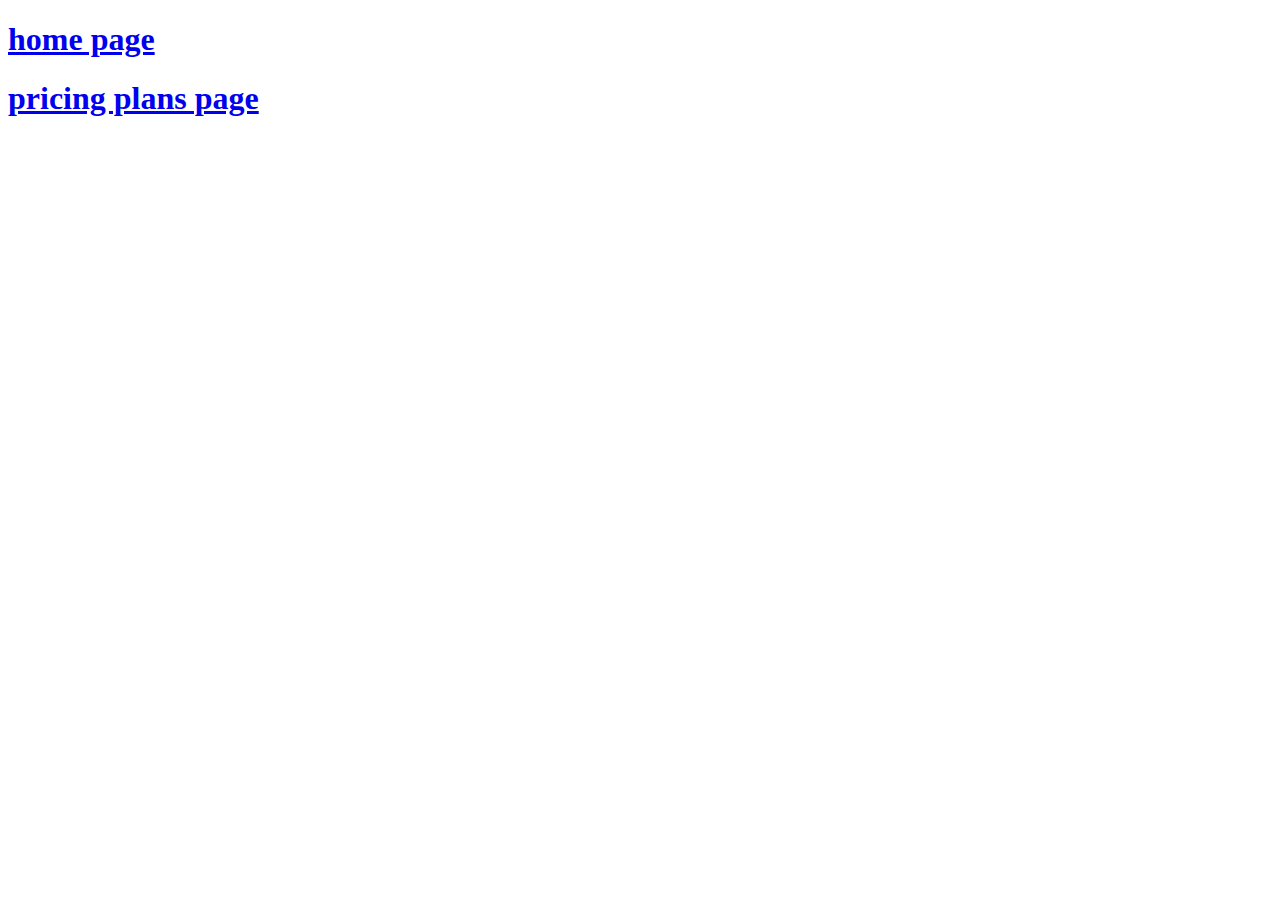
==== index.html @ 9fc6f536 "Add files via upload" ====
<!DOCTYPE html>
<html lang="en" dir="ltr">
  <head>
    <meta charset="utf-8">
    <title>Choose page</title>
  </head>
  <body>

    <a href="home.html"><h1>home page</h1></a>
    <a href="plans.html"><h1>pricing plans page</h1></a>

  </body>
</html>
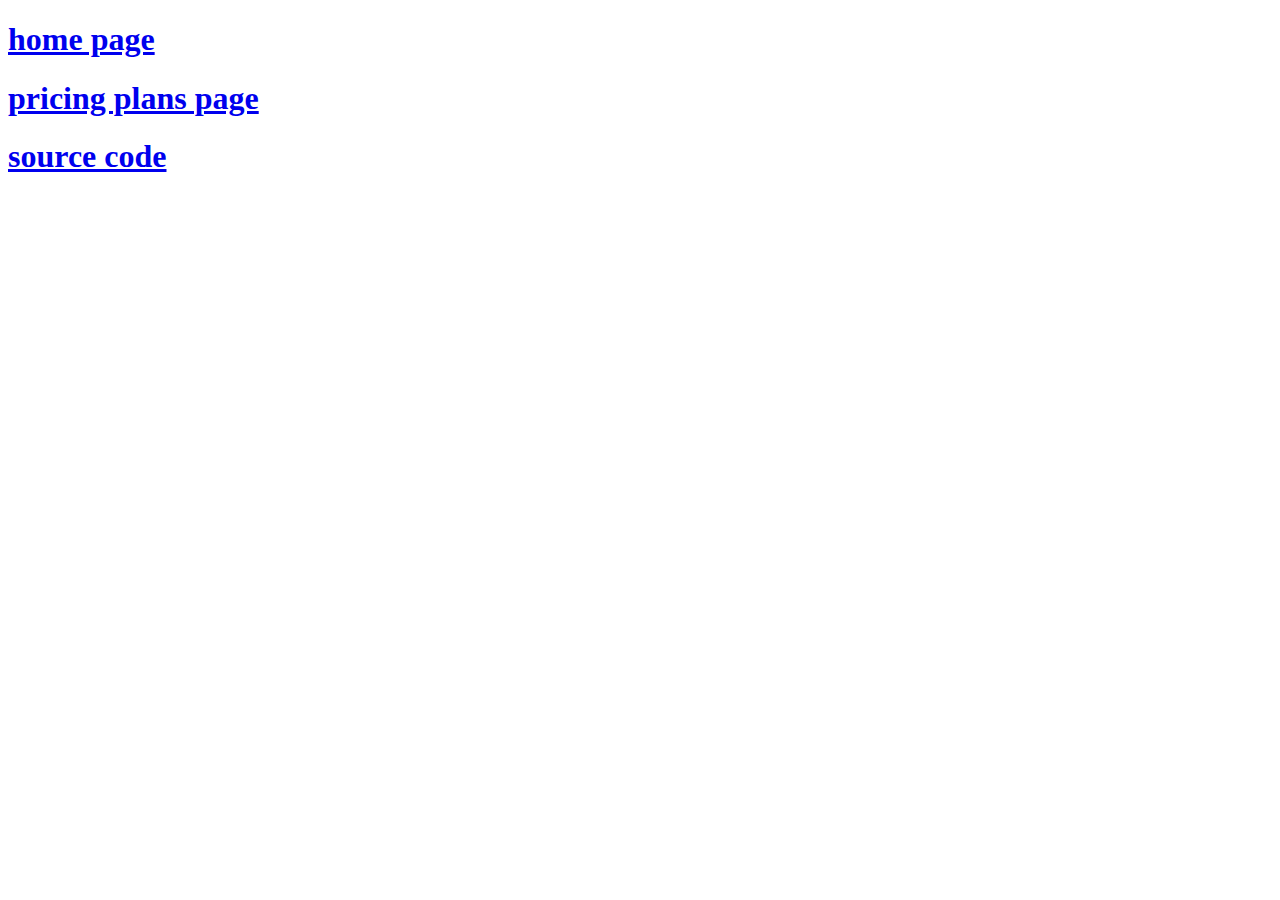
==== commit ee9a970b: "Update index.html" ====
--- a/index.html
+++ b/index.html
@@ -8,6 +8,7 @@
 
     <a href="home.html"><h1>home page</h1></a>
     <a href="plans.html"><h1>pricing plans page</h1></a>
+    <a href="https://github.com/c2karansingh/Water-Risk-Analysis"><h1>source code</h1></a>
 
   </body>
 </html>
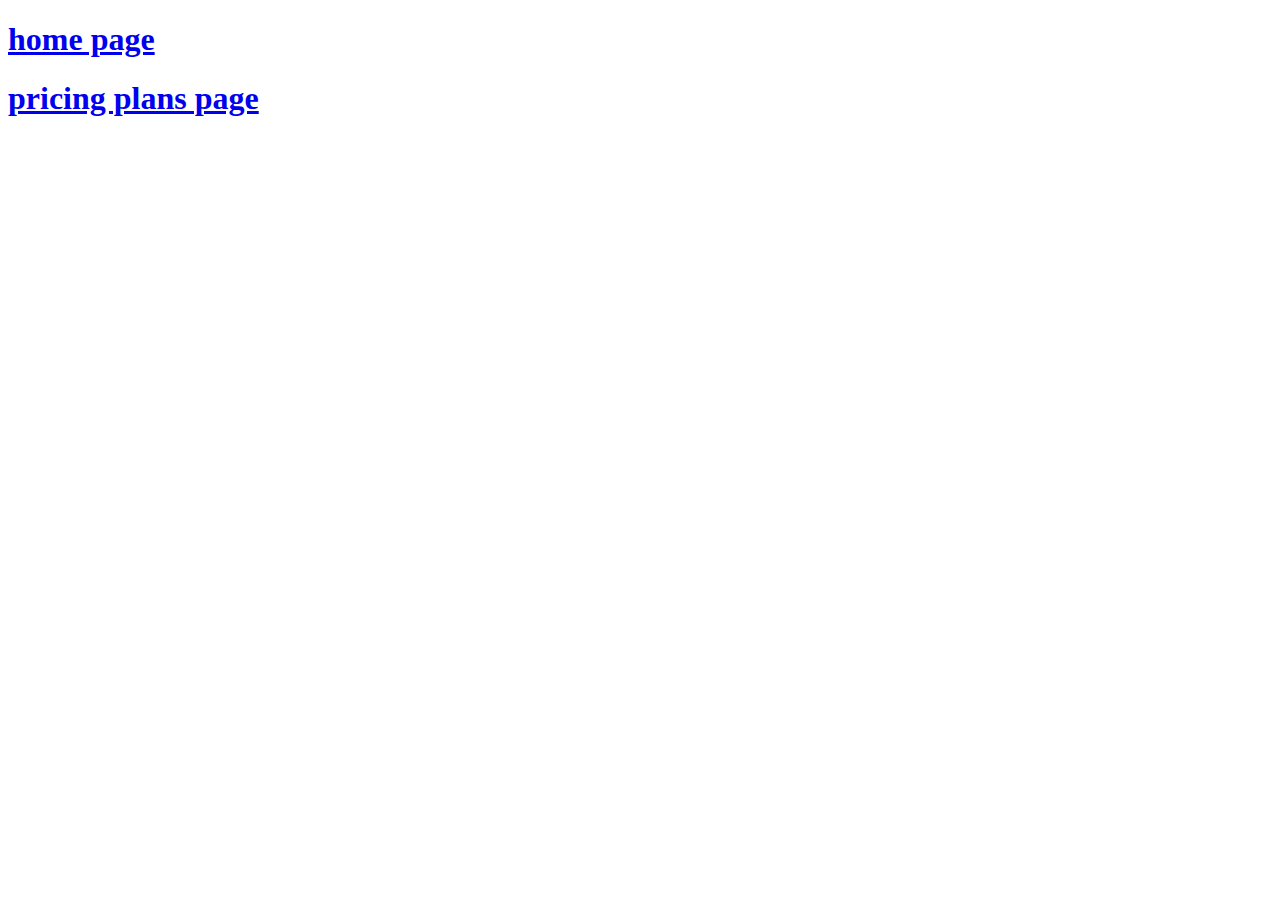
==== commit bbe0e55b: "Add files via upload" ====
--- a/index.html
+++ b/index.html
@@ -8,7 +8,6 @@
 
     <a href="home.html"><h1>home page</h1></a>
     <a href="plans.html"><h1>pricing plans page</h1></a>
-    <a href="https://github.com/c2karansingh/Water-Risk-Analysis"><h1>source code</h1></a>
 
   </body>
 </html>
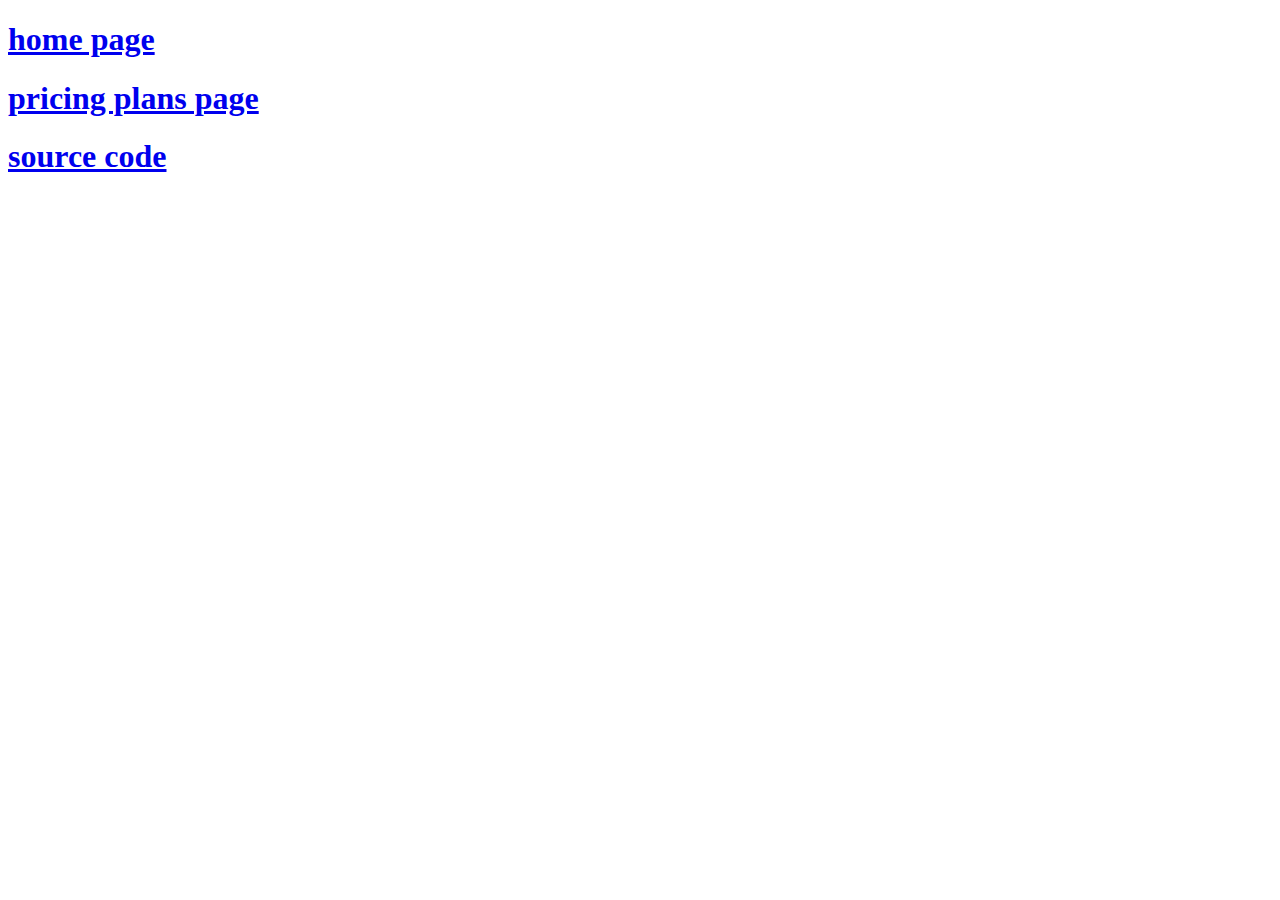
==== commit ec4d286d: "Update index.html" ====
--- a/index.html
+++ b/index.html
@@ -8,6 +8,6 @@
 
     <a href="home.html"><h1>home page</h1></a>
     <a href="plans.html"><h1>pricing plans page</h1></a>
-
+    <a href="https://github.com/c2karansingh/Water-Risk-Analysis"><h1> source code</h1></a>
   </body>
 </html>
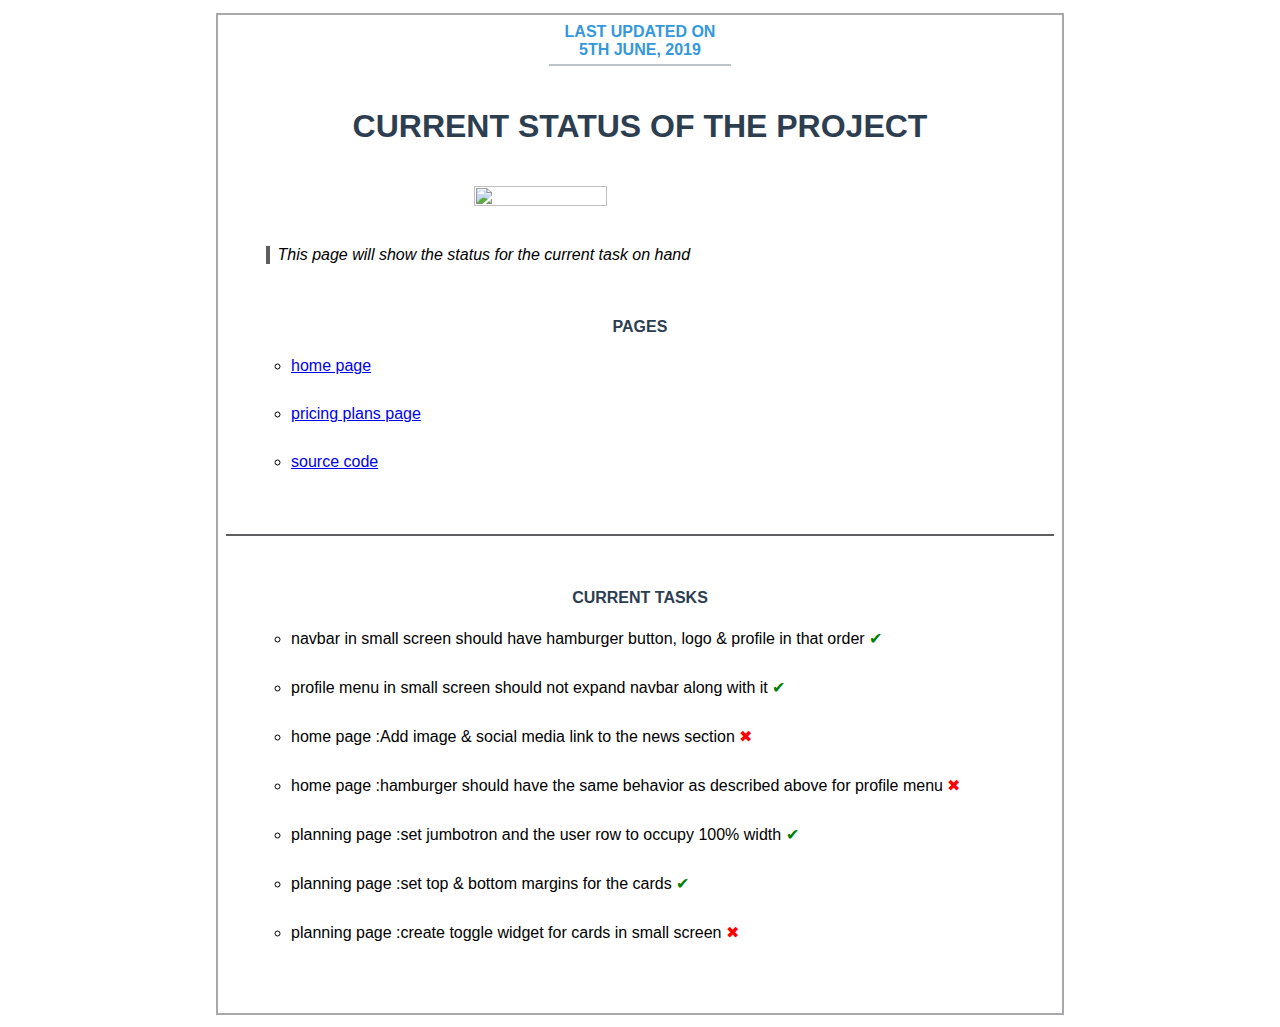
==== commit 7bb912cf: "Add files via upload" ====
--- a/index.html
+++ b/index.html
@@ -1,13 +1,77 @@
 <!DOCTYPE html>
 <html lang="en" dir="ltr">
+
   <head>
+
     <meta charset="utf-8">
-    <title>Choose page</title>
+    <link rel="stylesheet" href="css/index.css">
+
+    <title>Task portal</title>
+
   </head>
+
   <body>
 
-    <a href="home.html"><h1>home page</h1></a>
-    <a href="plans.html"><h1>pricing plans page</h1></a>
-    <a href="https://github.com/c2karansingh/Water-Risk-Analysis"><h1> source code</h1></a>
+
+
+
+
+    		<div class="Article">
+
+    			<div class="Date">last updated on 5th June, 2019</div>
+
+    			<h1>current status of the project</h1>
+
+
+
+    			<img src="https://images.unsplash.com/photo-1499750310107-5fef28a66643?ixlib=rb-1.2.1&auto=format&fit=crop&w=750&q=80">
+
+
+    			<blockquote>
+
+            <div class="sub-heading">
+                <em>This page will show the status for the current task on hand</em>
+            </div>
+
+
+    			</blockquote>
+
+          <p>
+
+            <h4>Pages</h4>
+            <ul>
+              <li><a href="home.html">home page</a></li>
+              <li><a href="plans.html">pricing plans page</a></li>
+              <li><a href="https://github.com/c2karansingh/Water-Risk-Analysis">source code</a></li>
+
+            </ul>
+
+    			</p>
+
+<hr>
+<p>
+
+  <h4>Current tasks</h4>
+
+  <ul>
+
+    <li>navbar in small screen should have hamburger button, logo & profile in that order <span class="done">&#10004;</span></li>
+    <li>profile menu in small screen should not expand navbar along with it <span class="done">&#10004;</span></li>
+    <li>home page :Add image & social media link to the news section <span class="remaining">&#10006;</span></li>
+    <li>home page :hamburger should have the same behavior as described above for profile menu <span class="remaining">&#10006;</span></li>
+    <li>planning page :set jumbotron and the user row to occupy 100% width <span class="done">&#10004;</span></li>
+    <li>planning page :set top & bottom margins for the cards <span class="done">&#10004;</span></li>
+    <li>planning page :create toggle widget for cards in small screen <span class="remaining">&#10006;</span></li>
+  </ul>
+
+
+</p>
+
+
+
+
+    		</div>
+
   </body>
+
 </html>
--- a/css/index.css
+++ b/css/index.css
@@ -0,0 +1,120 @@
+#anchor:link {
+  background-color: blue;
+}
+
+#anchor:visited {
+  background-color: green;
+}
+
+
+#anchor:hover {
+  background-color: red;
+}
+
+#anchor:active {
+  background-color: yellow;
+}
+
+
+li
+{
+  list-style-type: circle;
+
+  margin: 20px 25px 30px;
+}
+
+
+
+
+p
+{
+	font-weight: 600;
+	padding: 1%;
+}
+h1
+{
+	font-weight: 800;
+	text-transform: uppercase;
+	color: #2C3E50;
+	text-align: center;
+}
+
+h4
+{
+	font-weight: 800;
+	text-transform: uppercase;
+	color: #2C3E50;
+	text-align: center;
+}
+
+
+.Box
+{
+	padding: 10px;
+	border: solid 10px #BDC3C7;
+	width: 80%;
+	margin: auto;
+}
+
+.sub-heading
+{
+  border-left: 4px solid  #5d5e60;
+  padding-left: 1%;
+}
+
+.Article
+{
+	padding: 1%;
+}
+
+
+.Date
+{
+	color: #3498DB;
+	font-weight: 800;
+	text-transform: uppercase;
+	text-align: center;
+	padding-bottom: 5px;
+	width: 22%;
+	border-bottom: 2px solid #BDC3C7;
+	margin-left: 39%;
+	margin-bottom: 5%;
+
+}
+
+.done
+{
+  color: green;
+}
+
+.remaining
+{
+  color: red;
+}
+
+img
+{
+	margin: 20px 30% 20px 30%;
+	width: 40%;
+	height: 40%;
+}
+
+*
+{
+	font-family: 'PT Sans Narrow', sans-serif;
+}
+body
+{
+	border: 2px solid #a8a9ad;
+	margin: auto;
+  margin-top: 1%;
+  margin-bottom: 1%;
+	width: 66%;
+  height: 100%;
+	padding: 0px;
+}
+
+hr
+{
+  border: 1px solid #5d5e60;
+}
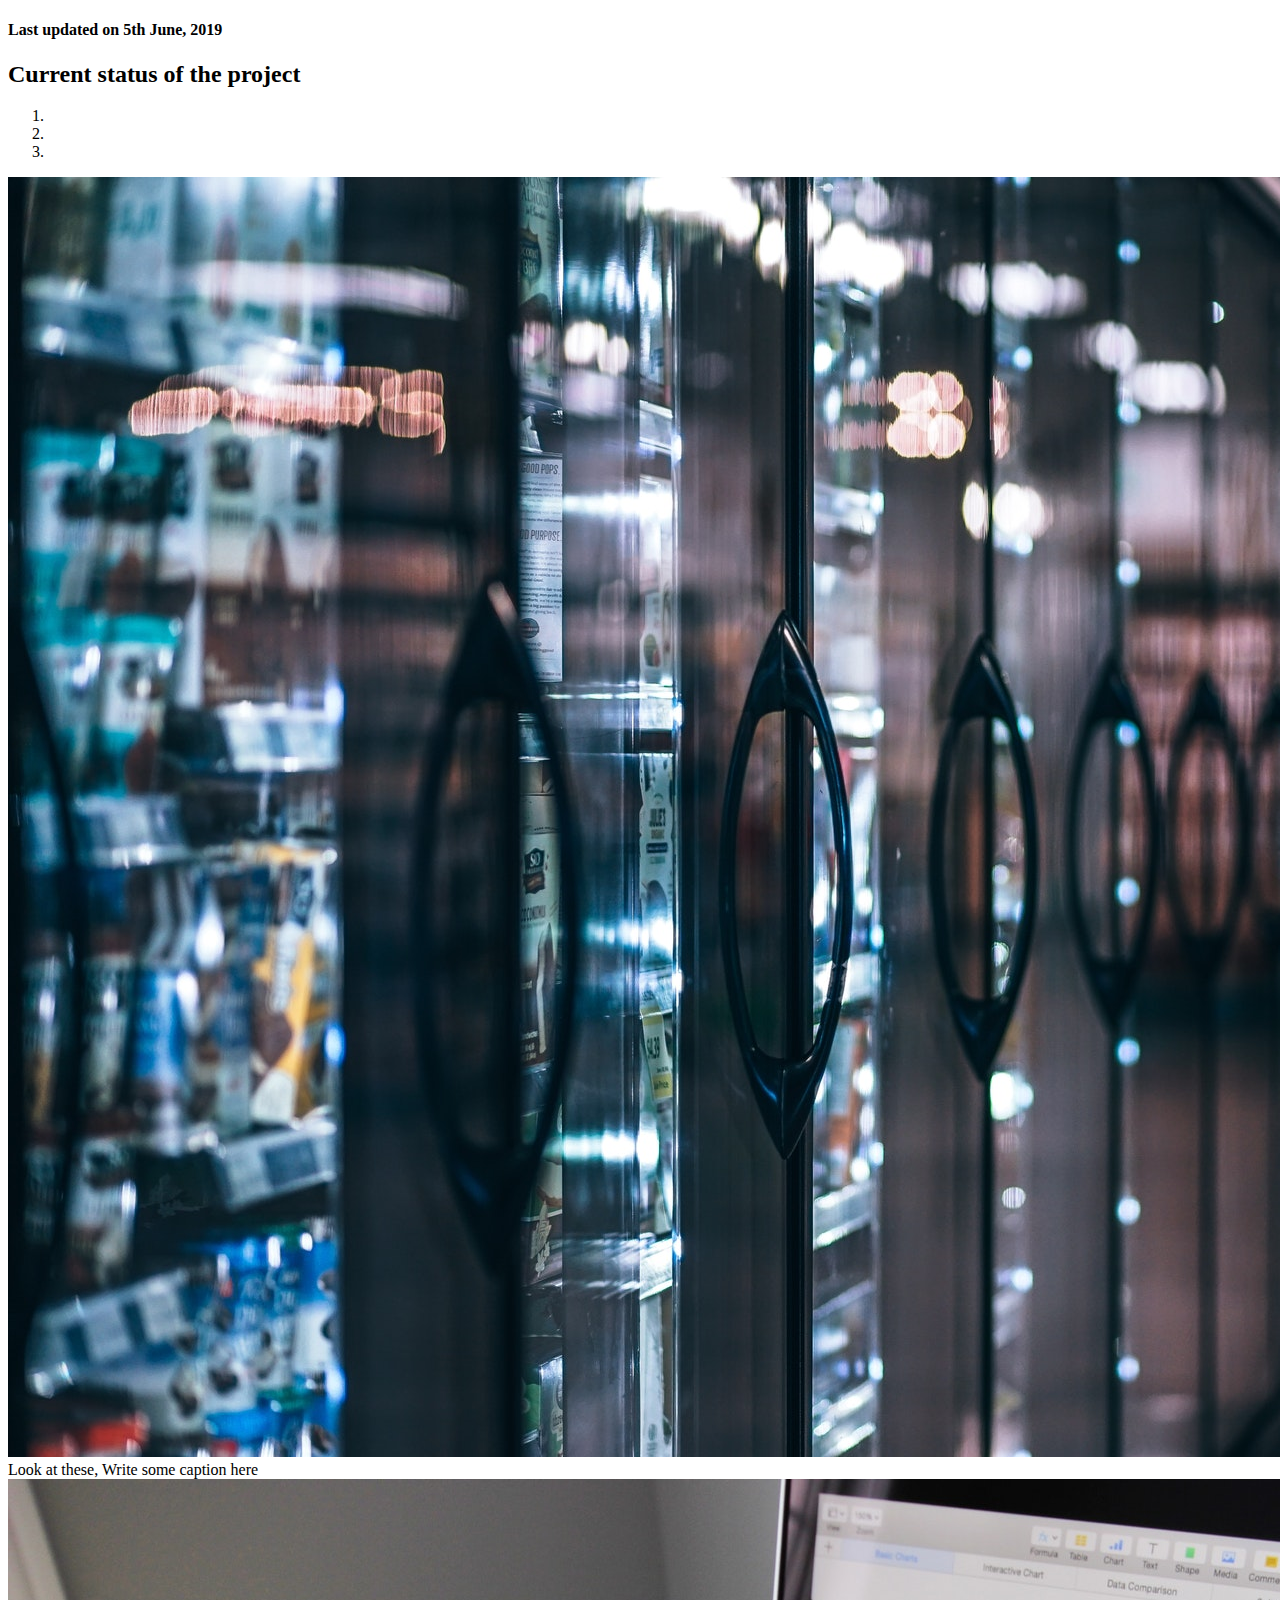
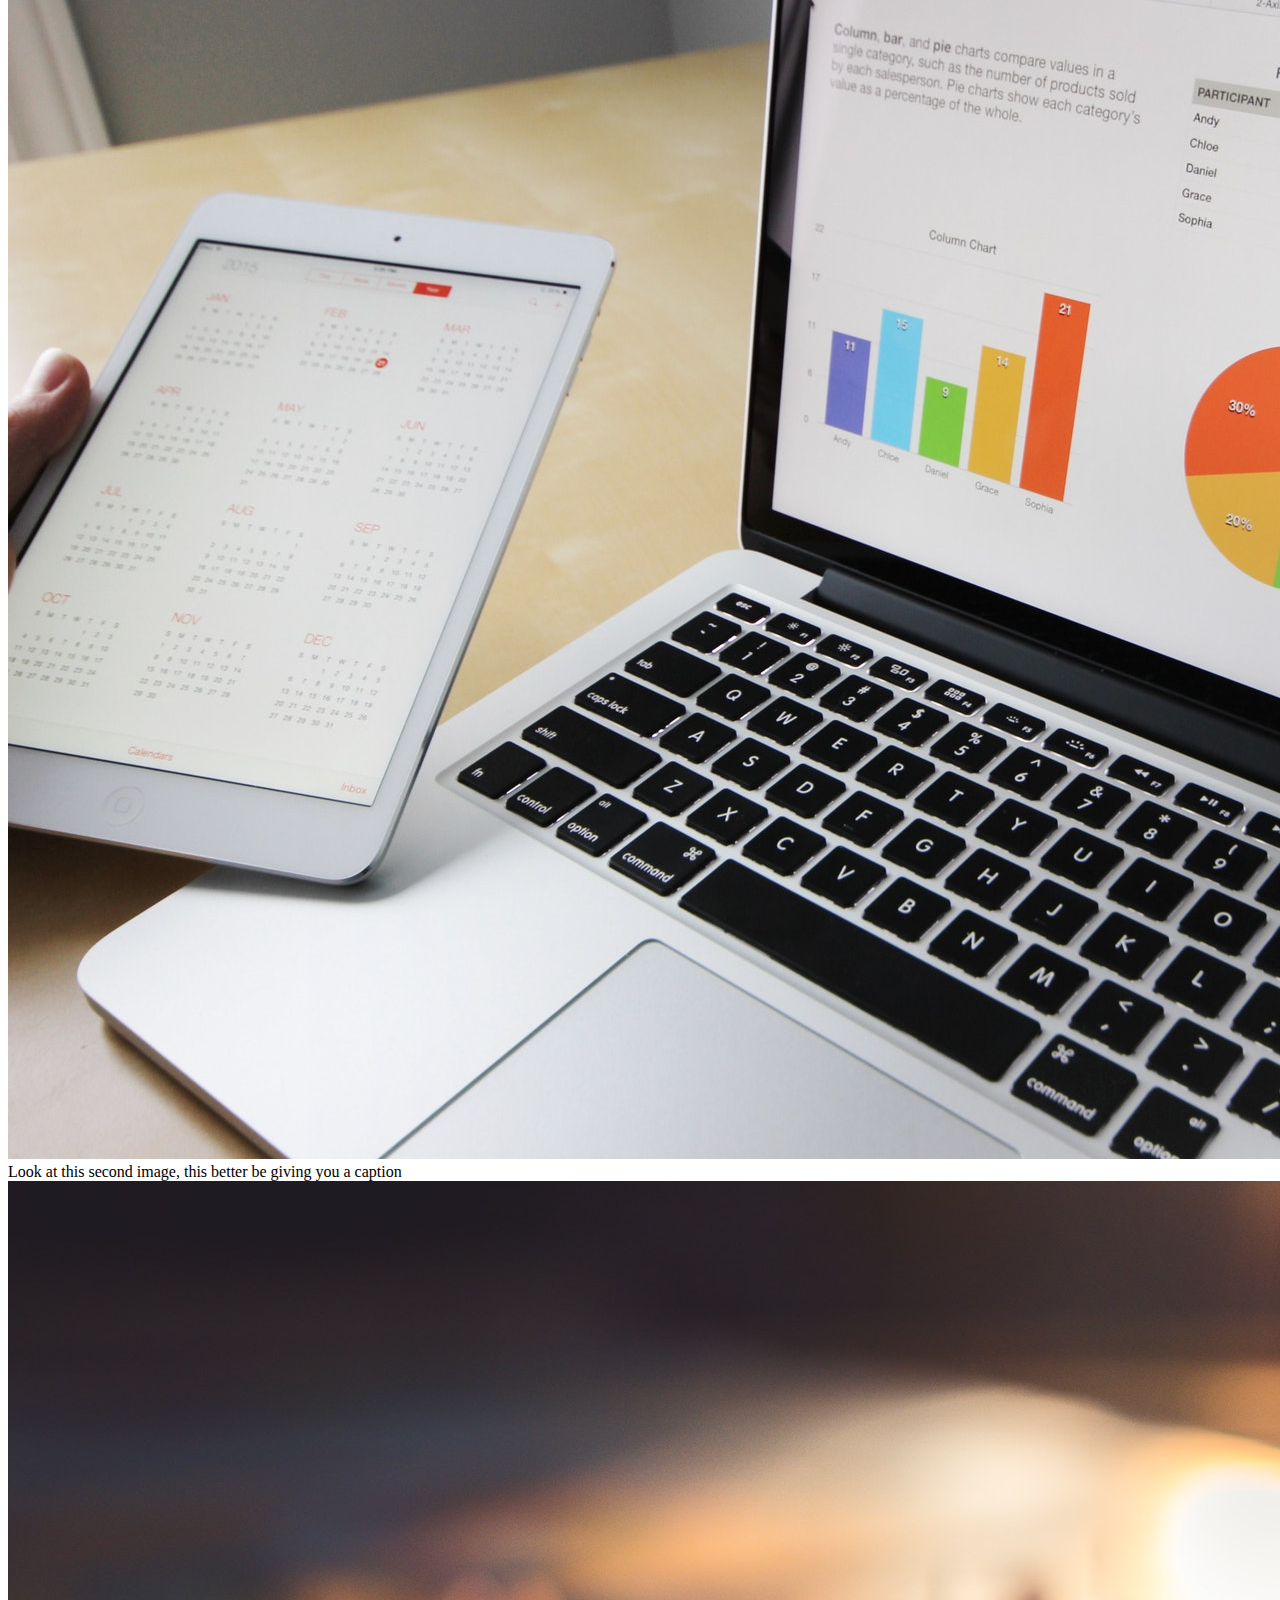
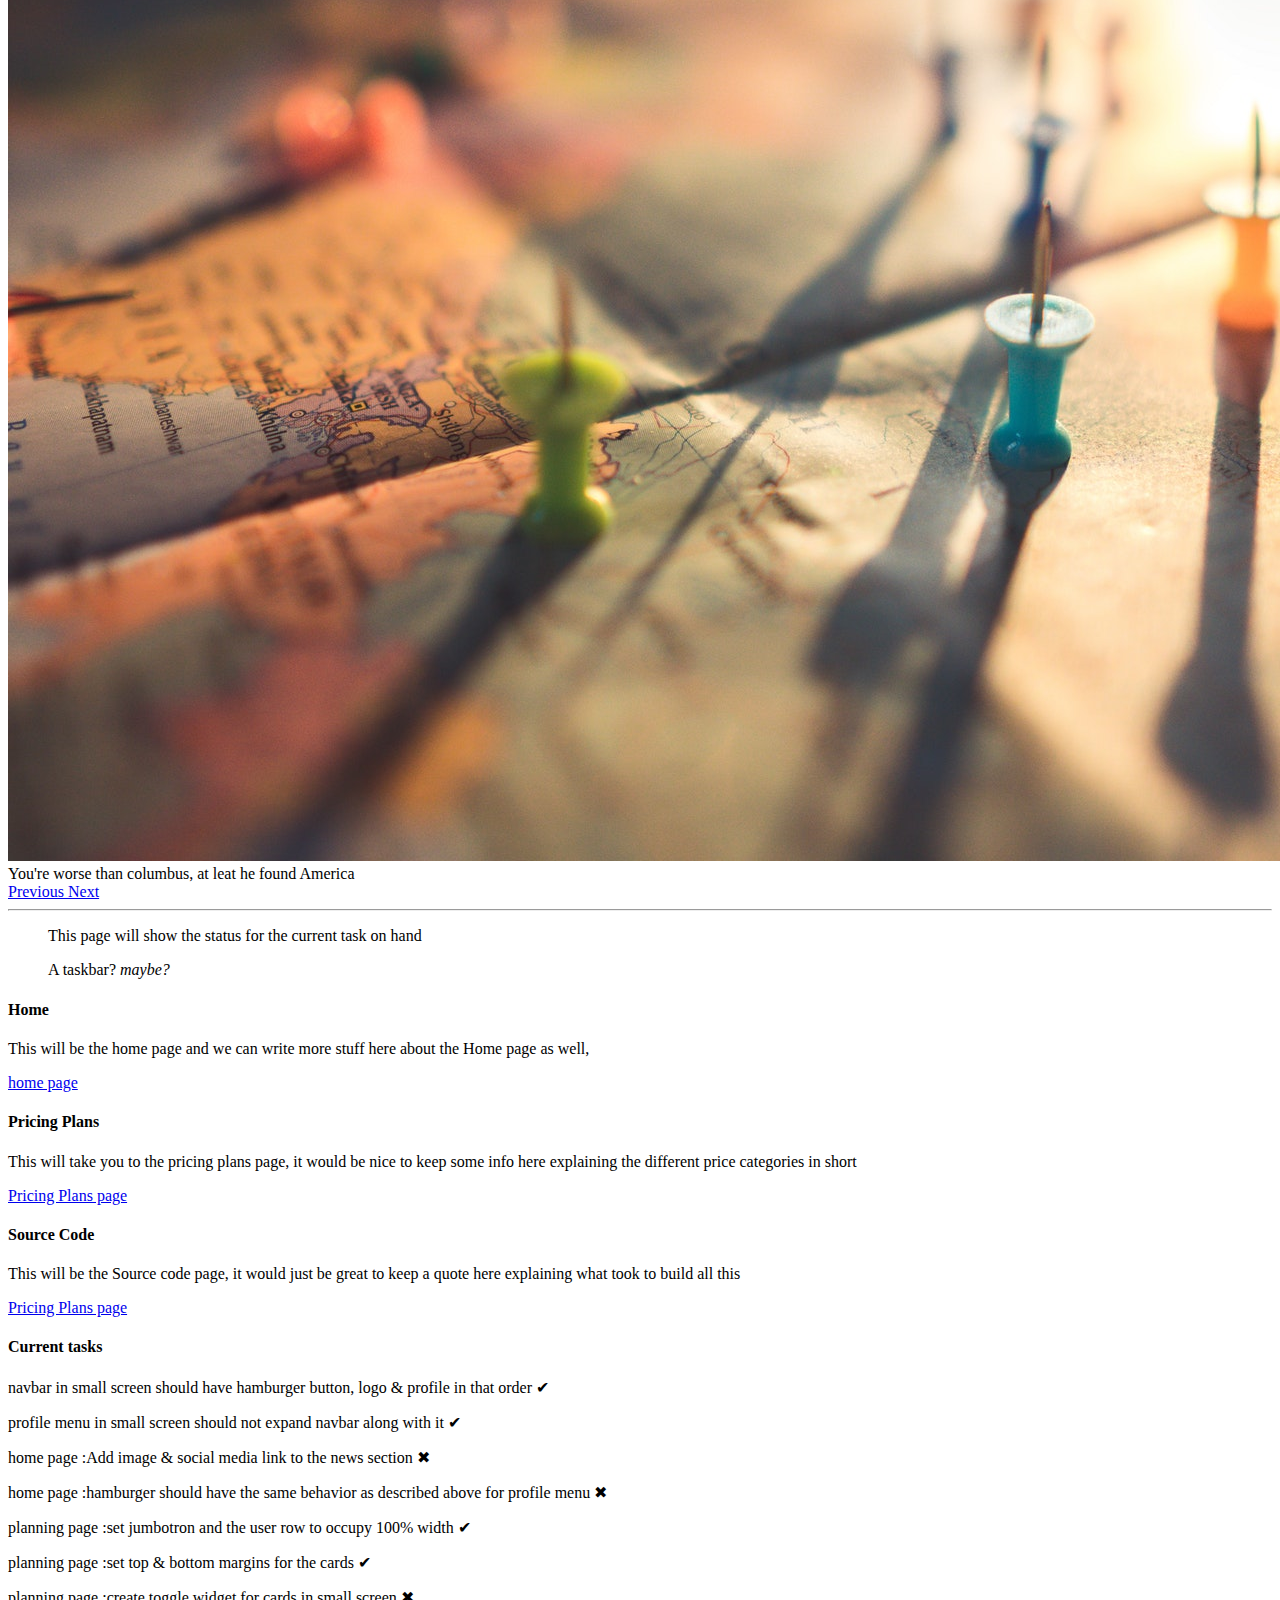
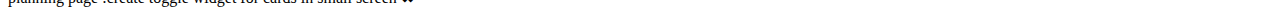
==== commit eb9098dd: "Revamped the homepage and left the others as they are. Added static pictures for carousel." ====
--- a/index.html
+++ b/index.html
@@ -2,76 +2,161 @@
 <html lang="en" dir="ltr">
 
   <head>
-
+    <meta charset="utf-8" />
+    <meta name="viewport" content="width=device-width, initial-scale=1.0" />
     <meta charset="utf-8">
-    <link rel="stylesheet" href="css/index.css">
-
+    <script src="https://ajax.aspnetcdn.com/ajax/jquery/jquery-3.3.1.min.js" type="text/javascript"></script>
+    <link rel="stylesheet" href="https://ajax.aspnetcdn.com/ajax/bootstrap/3.3.7/css/bootstrap.min.css">
+    <script src="https://ajax.aspnetcdn.com/ajax/bootstrap/3.3.7/bootstrap.min.js"></script>
+    <link rel="shortcut icon" type="image/x-icon" href="images/settings.png">
     <title>Task portal</title>
-
+    <style>
+    </style>
   </head>
 
   <body>
-
-
-
-
-
-    		<div class="Article">
-
-    			<div class="Date">last updated on 5th June, 2019</div>
-
-    			<h1>current status of the project</h1>
-
-
-
-    			<img src="https://images.unsplash.com/photo-1499750310107-5fef28a66643?ixlib=rb-1.2.1&auto=format&fit=crop&w=750&q=80">
-
-
-    			<blockquote>
-
-            <div class="sub-heading">
-                <em>This page will show the status for the current task on hand</em>
+    <div class="row">
+      <div class="col-xs-12">
+        <!-- This is the note on top of the page -->
+        <div class="alert alert-info">
+            <h4 class="text-center">
+              Last updated on 5th June, 2019
+            </h4>
+        </div>
+        <h2 class="text-center">
+          Current status of the project
+        </h2>
+        <!-- This is the image carousel -->
+        <div class="row">
+          <div class="col-xs-12 col-md-3"></div>
+          <div class="col-xs-12 col-md-6">
+            <div id="carousel-example-generic" class="carousel slide" data-ride="carousel">
+              <ol class="carousel-indicators">
+                <li data-target="#carousel-example-generic" data-slide-to="0" class="active"></li>
+                <li data-target="#carousel-example-generic" data-slide-to="1"></li>
+                <li data-target="#carousel-example-generic" data-slide-to="2"></li>
+              </ol>
+              <div class="carousel-inner" role="listbox">
+                <div class="item active">
+                  <img src="/images/MainFrames.jpg" alt="...">
+                  <div class="carousel-caption">
+                    Look at these, Write some caption here
+                  </div>
+                </div>
+                <div class="item">
+                  <img src="images/Charts.jpg" alt="...">
+                  <div class="carousel-caption">
+                    Look at this second image, this better be giving you a caption
+                  </div>
+                </div>                
+                <div class="item">
+                    <img src="images/map.jpg" alt="...">
+                    <div class="carousel-caption">
+                      You're worse than columbus, at leat he found America
+                    </div>
+                  </div>
+              </div>
+            
+              <!-- Controls -->
+              <a class="left carousel-control" href="#carousel-example-generic" role="button" data-slide="prev">
+                <span class="glyphicon glyphicon-chevron-left" aria-hidden="true"></span>
+                <span class="sr-only">Previous</span>
+              </a>
+              <a class="right carousel-control" href="#carousel-example-generic" role="button" data-slide="next">
+                <span class="glyphicon glyphicon-chevron-right" aria-hidden="true"></span>
+                <span class="sr-only">Next</span>
+              </a>
             </div>
-
-
-    			</blockquote>
-
-          <p>
-
-            <h4>Pages</h4>
-            <ul>
-              <li><a href="home.html">home page</a></li>
-              <li><a href="plans.html">pricing plans page</a></li>
-              <li><a href="https://github.com/c2karansingh/Water-Risk-Analysis">source code</a></li>
-
-            </ul>
-
-    			</p>
-
-<hr>
-<p>
-
-  <h4>Current tasks</h4>
-
-  <ul>
-
-    <li>navbar in small screen should have hamburger button, logo & profile in that order <span class="done">&#10004;</span></li>
-    <li>profile menu in small screen should not expand navbar along with it <span class="done">&#10004;</span></li>
-    <li>home page :Add image & social media link to the news section <span class="remaining">&#10006;</span></li>
-    <li>home page :hamburger should have the same behavior as described above for profile menu <span class="remaining">&#10006;</span></li>
-    <li>planning page :set jumbotron and the user row to occupy 100% width <span class="done">&#10004;</span></li>
-    <li>planning page :set top & bottom margins for the cards <span class="done">&#10004;</span></li>
-    <li>planning page :create toggle widget for cards in small screen <span class="remaining">&#10006;</span></li>
-  </ul>
-
-
-</p>
-
-
-
-
-    		</div>
-
+          </div>
+        </div>
+        <hr />
+        <div class="row">
+          <div class="col-xs-12 col-sm-1"></div>
+          <div class="col-xs-12 col-sm-10">
+            <div class="row">
+                <!-- //This is the blockquote section -->
+              <div class="col-sm-6 col-xs-12"> 
+                <blockquote>
+                  <p>This page will show the status for the current task on hand</p>
+                  <footer>A taskbar? <cite title="Source Title">maybe?</cite></footer>
+                </blockquote>
+              </div>
+              <!-- This is the panel group section -->
+              <div class="col-sm-6 col-xs-12">
+                  <div class="panel-group" id="pagesAccordion" role="tablist" aria-multiselectable="true">
+                      <div class="panel panel-default">
+                        <div class="panel-heading" role="button" data-toggle="collapse" 
+                            data-parent="#pagesAccordion" href="#HomeDetailsPage">
+                            <h4 class="text-center">
+                              Home
+                            </h4>
+                        </div>
+                        <div class="panel-collapse collapse" id="HomeDetailsPage">
+                            <div class="panel-body">
+                              <p>This will be the home page and we can write more stuff here about the Home page as well,</p>
+                              <a class="btn" href="home.html">home page</a>
+                            </div>
+                        </div>
+                      </div>
+                      <div class="panel panel-default">
+                        <div class="panel-heading" role="button" data-toggle="collapse" 
+                            data-parent="#pagesAccordion" href="#PriceDetailsPage">
+                            <h4 class="text-center">
+                                Pricing Plans
+                            </h4>
+                        </div>
+                        <div class="panel-collapse collapse" id="PriceDetailsPage">
+                            <div class="panel-body">
+                              <p>This will take you to the pricing plans page, it would be nice to keep some info here 
+                                explaining the different price categories in short</p>
+                              <a class="btn" href="plans.html">Pricing Plans page</a>
+                            </div>
+                        </div>
+                      </div>
+                      <div class="panel panel-default">
+                        <div class="panel-heading" role="button" data-toggle="collapse" 
+                            data-parent="#pagesAccordion" href="#SourceDetailsPage">
+                            <h4 class="text-center">
+                                Source Code
+                            </h4>
+                        </div>
+                        <div class="panel-collapse collapse" id="SourceDetailsPage">
+                            <div class="panel-body">
+                              <p>This will be the Source code page, it would just be great to keep a quote here explaining what took to build all this</p>
+                              <a class="btn" href="https://github.com/c2karansingh/Water-Risk-Analysis">Pricing Plans page</a>
+                            </div>
+                        </div>
+                      </div>
+                    </div>
+              </div>
+            </div>
+            <div class="list-group">
+                <h4 class="list-group-heading">Current tasks</h4>
+                <p class="list-group-item">
+                  navbar in small screen should have hamburger button, logo & profile in that order <span class="done">&#10004;</span>
+                </p>
+                <p class="list-group-item">
+                  profile menu in small screen should not expand navbar along with it <span class="done">&#10004;</span>
+                </p>
+                <p class="list-group-item">
+                  home page :Add image & social media link to the news section <span class="remaining">&#10006;</span>
+                </p>
+                <p class="list-group-item">
+                  home page :hamburger should have the same behavior as described above for profile menu <span class="remaining">&#10006;</span>
+                </p>
+                <p class="list-group-item">
+                  planning page :set jumbotron and the user row to occupy 100% width <span class="done">&#10004;</span>
+                </p>
+                <p class="list-group-item">
+                  planning page :set top & bottom margins for the cards <span class="done">&#10004;</span>
+                </p>
+                <p class="list-group-item">
+                  planning page :create toggle widget for cards in small screen <span class="remaining">&#10006;</span>
+                </p>
+              </div>
+          </div>
+          <div class="col-xs-12 col-sm-1"></div>
+        </div>
+    </div>
   </body>
-
 </html>
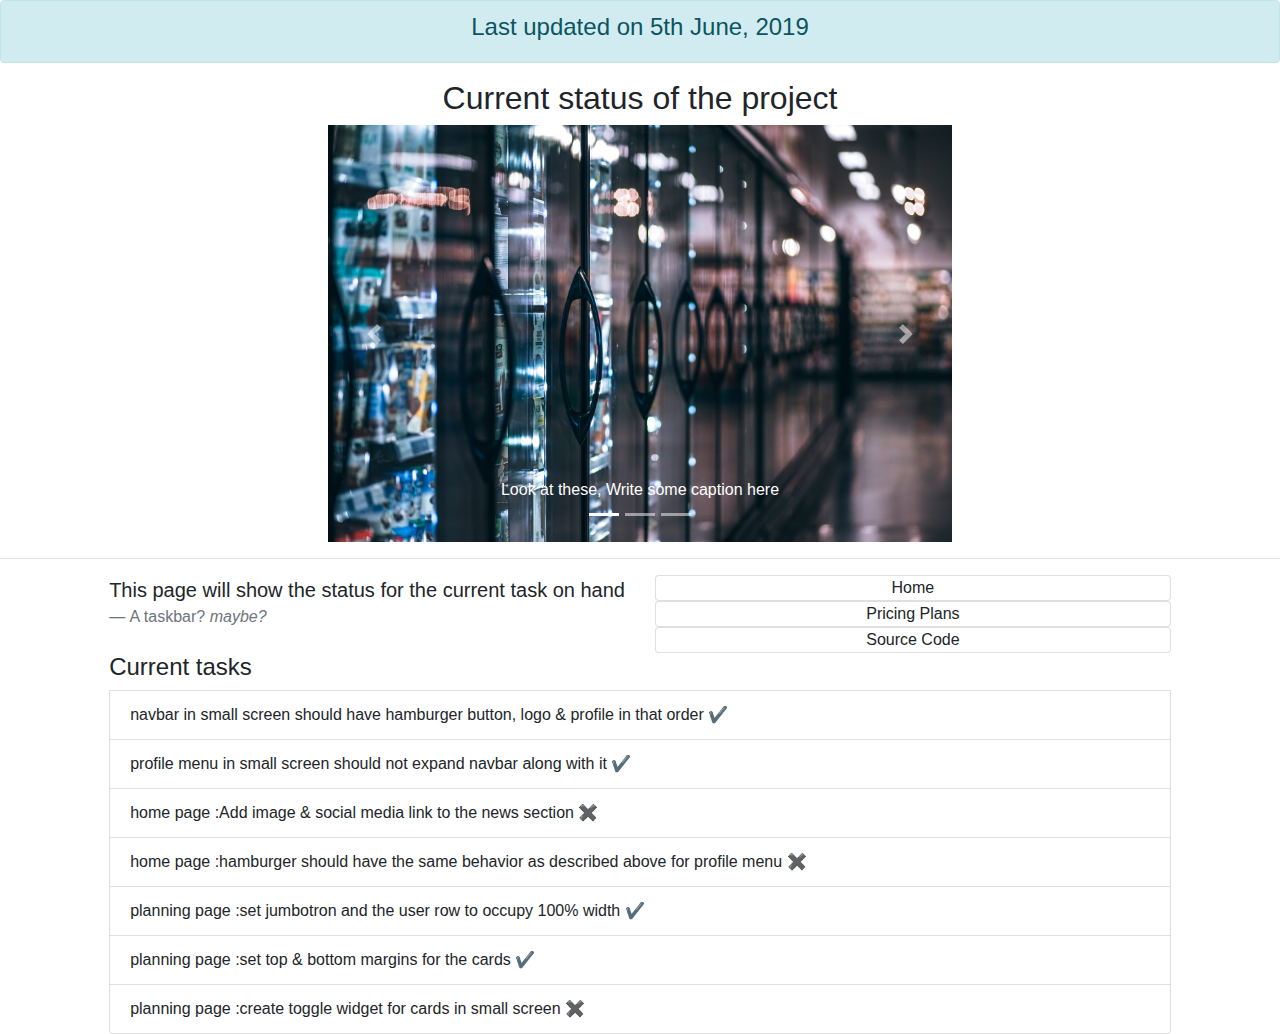
==== commit bb41d257: "Migrated" ====
--- a/index.html
+++ b/index.html
@@ -5,9 +5,17 @@
     <meta charset="utf-8" />
     <meta name="viewport" content="width=device-width, initial-scale=1.0" />
     <meta charset="utf-8">
-    <script src="https://ajax.aspnetcdn.com/ajax/jquery/jquery-3.3.1.min.js" type="text/javascript"></script>
-    <link rel="stylesheet" href="https://ajax.aspnetcdn.com/ajax/bootstrap/3.3.7/css/bootstrap.min.css">
-    <script src="https://ajax.aspnetcdn.com/ajax/bootstrap/3.3.7/bootstrap.min.js"></script>
+    
+    <link rel="stylesheet" href="https://stackpath.bootstrapcdn.com/bootstrap/4.3.1/css/bootstrap.min.css" 
+    integrity="sha384-ggOyR0iXCbMQv3Xipma34MD+dH/1fQ784/j6cY/iJTQUOhcWr7x9JvoRxT2MZw1T" crossorigin="anonymous">
+
+    <script src="https://code.jquery.com/jquery-3.3.1.slim.min.js" 
+    integrity="sha384-q8i/X+965DzO0rT7abK41JStQIAqVgRVzpbzo5smXKp4YfRvH+8abtTE1Pi6jizo" crossorigin="anonymous"></script>
+    <script src="https://cdnjs.cloudflare.com/ajax/libs/popper.js/1.14.7/umd/popper.min.js" 
+    integrity="sha384-UO2eT0CpHqdSJQ6hJty5KVphtPhzWj9WO1clHTMGa3JDZwrnQq4sF86dIHNDz0W1" crossorigin="anonymous"></script>
+    <script src="https://stackpath.bootstrapcdn.com/bootstrap/4.3.1/js/bootstrap.min.js" 
+    integrity="sha384-JjSmVgyd0p3pXB1rRibZUAYoIIy6OrQ6VrjIEaFf/nJGzIxFDsf4x0xIM+B07jRM" crossorigin="anonymous"></script>
+
     <link rel="shortcut icon" type="image/x-icon" href="images/settings.png">
     <title>Task portal</title>
     <style>
@@ -16,7 +24,7 @@
 
   <body>
     <div class="row">
-      <div class="col-xs-12">
+      <div class="col-sm-12">
         <!-- This is the note on top of the page -->
         <div class="alert alert-info">
             <h4 class="text-center">
@@ -28,29 +36,29 @@
         </h2>
         <!-- This is the image carousel -->
         <div class="row">
-          <div class="col-xs-12 col-md-3"></div>
-          <div class="col-xs-12 col-md-6">
-            <div id="carousel-example-generic" class="carousel slide" data-ride="carousel">
+          <div class="col-12 col-sm-2 col-md-3"></div>
+          <div class="col-12 col-sm-8 col-md-6">
+            <div id="start-page-carousel" class="carousel slide" data-ride="carousel">
               <ol class="carousel-indicators">
-                <li data-target="#carousel-example-generic" data-slide-to="0" class="active"></li>
-                <li data-target="#carousel-example-generic" data-slide-to="1"></li>
-                <li data-target="#carousel-example-generic" data-slide-to="2"></li>
+                <li data-target="#start-page-carousel" data-slide-to="0" class="active"></li>
+                <li data-target="#start-page-carousel" data-slide-to="1"></li>
+                <li data-target="#start-page-carousel" data-slide-to="2"></li>
               </ol>
-              <div class="carousel-inner" role="listbox">
-                <div class="item active">
-                  <img src="/images/MainFrames.jpg" alt="...">
+              <div class="carousel-inner" role="listbox" style="height: 50%;">
+                <div class="carousel-item active">
+                  <img class="img-fluid" src="/images/MainFrames.jpg" alt="...">
                   <div class="carousel-caption">
                     Look at these, Write some caption here
                   </div>
                 </div>
-                <div class="item">
-                  <img src="images/Charts.jpg" alt="...">
+                <div class="carousel-item">
+                  <img class="img-fluid" src="images/Charts.jpg" alt="...">
                   <div class="carousel-caption">
                     Look at this second image, this better be giving you a caption
                   </div>
                 </div>                
-                <div class="item">
-                    <img src="images/map.jpg" alt="...">
+                <div class="carousel-item">
+                    <img class="img-fluid" src="images/map.jpg" alt="...">
                     <div class="carousel-caption">
                       You're worse than columbus, at leat he found America
                     </div>
@@ -58,12 +66,12 @@
               </div>
             
               <!-- Controls -->
-              <a class="left carousel-control" href="#carousel-example-generic" role="button" data-slide="prev">
-                <span class="glyphicon glyphicon-chevron-left" aria-hidden="true"></span>
+              <a class="carousel-control-prev" href="#start-page-carousel" role="button" data-slide="prev">
+                <span class="carousel-control-prev-icon" aria-hidden="true"></span>
                 <span class="sr-only">Previous</span>
               </a>
-              <a class="right carousel-control" href="#carousel-example-generic" role="button" data-slide="next">
-                <span class="glyphicon glyphicon-chevron-right" aria-hidden="true"></span>
+              <a class="carousel-control-next" href="#start-page-carousel" role="button" data-slide="next">
+                <span class="carousel-control-next-icon" aria-hidden="true"></span>
                 <span class="sr-only">Next</span>
               </a>
             </div>
@@ -71,63 +79,52 @@
         </div>
         <hr />
         <div class="row">
-          <div class="col-xs-12 col-sm-1"></div>
-          <div class="col-xs-12 col-sm-10">
+          <div class="col-12 col-sm-1"></div>
+          <div class="col-12 col-sm-10">
             <div class="row">
                 <!-- //This is the blockquote section -->
-              <div class="col-sm-6 col-xs-12"> 
-                <blockquote>
-                  <p>This page will show the status for the current task on hand</p>
-                  <footer>A taskbar? <cite title="Source Title">maybe?</cite></footer>
+              <div class="col-sm-6 col-12"> 
+                <blockquote class="blockquote">
+                  <p class="mb-0">This page will show the status for the current task on hand</p>
+                  <footer class="blockquote-footer">A taskbar? <cite title="Source Title">maybe?</cite></footer>
                 </blockquote>
               </div>
               <!-- This is the panel group section -->
-              <div class="col-sm-6 col-xs-12">
-                  <div class="panel-group" id="pagesAccordion" role="tablist" aria-multiselectable="true">
-                      <div class="panel panel-default">
-                        <div class="panel-heading" role="button" data-toggle="collapse" 
-                            data-parent="#pagesAccordion" href="#HomeDetailsPage">
-                            <h4 class="text-center">
-                              Home
-                            </h4>
-                        </div>
-                        <div class="panel-collapse collapse" id="HomeDetailsPage">
-                            <div class="panel-body">
-                              <p>This will be the home page and we can write more stuff here about the Home page as well,</p>
-                              <a class="btn" href="home.html">home page</a>
-                            </div>
-                        </div>
+              <div class="col-sm-6 col-12">
+                <div class="card">
+                  <div class="text-center" role="button" data-toggle="collapse" href="#HomeDetailsPage">
+                    Home
+                  </div>
+                  <div class="collapse" id="HomeDetailsPage">
+                      <div class="card-body">
+                        <p>This will be the home page and we can write more stuff here about the Home page as well,</p>
+                        <a class="btn" href="home.html">home page</a>
                       </div>
-                      <div class="panel panel-default">
-                        <div class="panel-heading" role="button" data-toggle="collapse" 
-                            data-parent="#pagesAccordion" href="#PriceDetailsPage">
-                            <h4 class="text-center">
-                                Pricing Plans
-                            </h4>
-                        </div>
-                        <div class="panel-collapse collapse" id="PriceDetailsPage">
-                            <div class="panel-body">
-                              <p>This will take you to the pricing plans page, it would be nice to keep some info here 
-                                explaining the different price categories in short</p>
-                              <a class="btn" href="plans.html">Pricing Plans page</a>
-                            </div>
-                        </div>
+                  </div>
+                </div>
+                <div class="card">
+                  <div class="text-center" role="button" data-toggle="collapse" href="#PriceDetailsPage">
+                      Pricing Plans
+                  </div>
+                  <div class="collapse" id="PriceDetailsPage">
+                      <div class="card-body">
+                        <p>This will take you to the pricing plans page, it would be nice to keep some info here 
+                          explaining the different price categories in short</p>
+                        <a class="btn" href="plans.html">Pricing Plans page</a>
                       </div>
-                      <div class="panel panel-default">
-                        <div class="panel-heading" role="button" data-toggle="collapse" 
-                            data-parent="#pagesAccordion" href="#SourceDetailsPage">
-                            <h4 class="text-center">
-                                Source Code
-                            </h4>
-                        </div>
-                        <div class="panel-collapse collapse" id="SourceDetailsPage">
-                            <div class="panel-body">
-                              <p>This will be the Source code page, it would just be great to keep a quote here explaining what took to build all this</p>
-                              <a class="btn" href="https://github.com/c2karansingh/Water-Risk-Analysis">Pricing Plans page</a>
-                            </div>
-                        </div>
+                  </div>
+                </div>
+                <div class="card">
+                  <div class="text-center" role="button" data-toggle="collapse" href="#SourceDetailsPage">
+                      Source Code
+                  </div>
+                  <div class="collapse" id="SourceDetailsPage">
+                      <div class="card-body">
+                        <p>This will be the Source code page, it would just be great to keep a quote here explaining what took to build all this</p>
+                        <a class="btn" href="https://github.com/c2karansingh/Water-Risk-Analysis">Pricing Plans page</a>
                       </div>
-                    </div>
+                  </div>
+                </div>
               </div>
             </div>
             <div class="list-group">
@@ -155,7 +152,7 @@
                 </p>
               </div>
           </div>
-          <div class="col-xs-12 col-sm-1"></div>
+          <div class="col-sm-12 col-sm-1"></div>
         </div>
     </div>
   </body>
